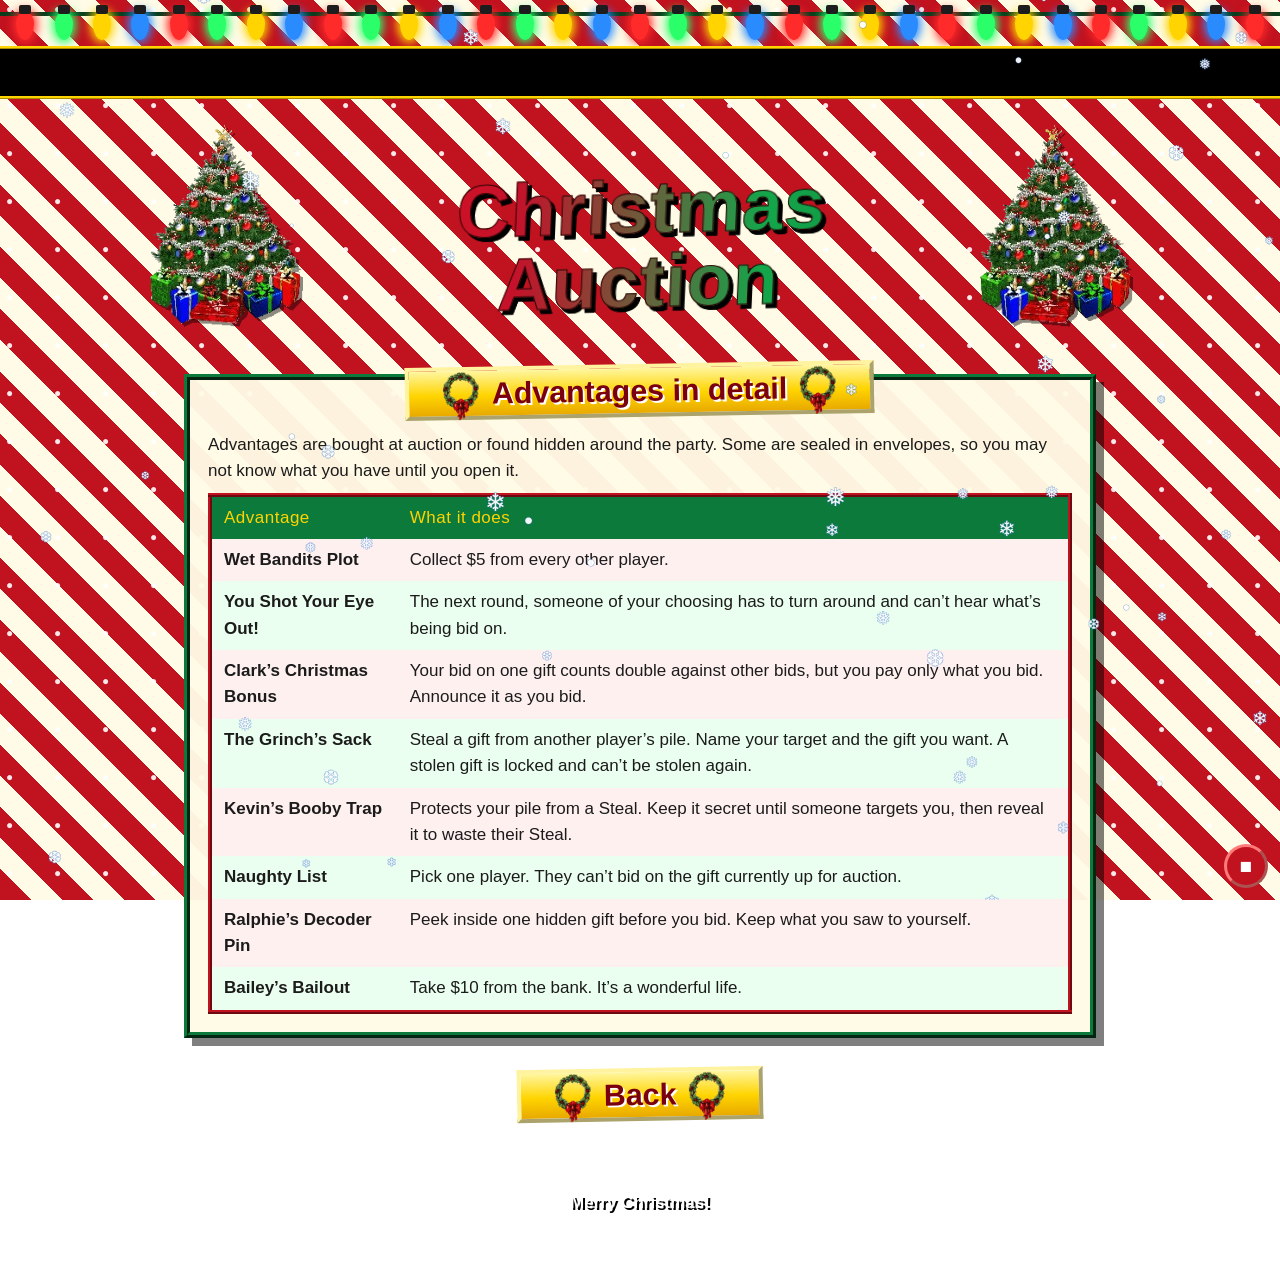
==== advantages.html @ 8d3cceaf "Init Christmas Auction" ====
<!DOCTYPE html>
<html lang="en">
<head>
<meta charset="utf-8">
<meta name="viewport" content="width=device-width, initial-scale=1">
<title>Advantages: Christmas Auction</title>
<meta name="description" content="Advantages for our Christmas Auction.">
<link rel="stylesheet" href="style.css?v=5">
</head>
<body>
<canvas id="snow" aria-hidden="true"></canvas>
<div class="lights" id="lights" aria-hidden="true"></div>
<div class="marquee"><span id="marqueeText">&#9733; WELCOME TO THE CHRISTMAS AUCTION &#9733;</span></div>

<header>
  <div class="hero">
    <img src="media/images/tree_art.png" alt="Decorated Christmas tree with presents">
    <div class="mid">
      <h1 class="wordart">Christmas Auction</h1>
    </div>
    <img src="media/images/tree_art.png" alt="Decorated Christmas tree with presents">
  </div>
</header>

<main>
  <section id="advantages">
    <h2>Advantages in detail</h2>
    <p>Advantages are bought at auction or found hidden around the party. Some are sealed in envelopes, so you may not know what you have until you open it.</p>
    <table>
      <thead><tr><th>Advantage</th><th>What it does</th></tr></thead>
      <tbody>
        <tr><td><strong>Wet Bandits Plot</strong></td><td>Collect $5 from every other player.</td></tr>
        <tr><td><strong>You Shot Your Eye Out!</strong></td><td>The next round, someone of your choosing has to turn around and can&rsquo;t hear what&rsquo;s being bid on.</td></tr>
        <tr><td><strong>Clark&rsquo;s Christmas Bonus</strong></td><td>Your bid on one gift counts double against other bids, but you pay only what you bid. Announce it as you bid.</td></tr>
        <tr><td><strong>The Grinch&rsquo;s Sack</strong></td><td>Steal a gift from another player&rsquo;s pile. Name your target and the gift you want. A stolen gift is locked and can&rsquo;t be stolen again.</td></tr>
        <tr><td><strong>Kevin&rsquo;s Booby Trap</strong></td><td>Protects your pile from a Steal. Keep it secret until someone targets you, then reveal it to waste their Steal.</td></tr>
        <tr><td><strong>Naughty List</strong></td><td>Pick one player. They can&rsquo;t bid on the gift currently up for auction.</td></tr>
        <tr><td><strong>Ralphie&rsquo;s Decoder Pin</strong></td><td>Peek inside one hidden gift before you bid. Keep what you saw to yourself.</td></tr>
        <tr><td><strong>Bailey&rsquo;s Bailout</strong></td><td>Take $10 from the bank. It&rsquo;s a wonderful life.</td></tr>
      </tbody>
    </table>
  </section>
  <section class="backbar">
    <h2><a href="rules.html">Back</a></h2>
  </section>
</main>

<footer>
  <p>Merry Christmas!</p>
</footer>

<script src="firebase-config.js"></script>
<script src="app.js"></script>
<script src="decor.js?v=9"></script>
</body>
</html>
---- style.css ----
:root{--red:#c1121f;--green:#0b7a3b;--gold:#ffd400;--cream:#fffbe6;--ink:#1b1b1b}
*{box-sizing:border-box}
html{scroll-behavior:smooth}
body{
  margin:0;color:var(--ink);
  font:17px/1.55 "Comic Sans MS","Comic Sans","Chalkboard SE","Comic Neue",cursive,sans-serif;
  background:
    radial-gradient(circle at 20% 20%,rgba(255,255,255,.9) 0 2px,transparent 3px) 0 0/48px 48px,
    repeating-linear-gradient(45deg,#c1121f 0 22px,#fffbe6 22px 44px);
  background-attachment:fixed;
}
a{color:#00e;font-weight:bold}
a:visited{color:#551a8b}
#snow{position:fixed;inset:0;pointer-events:none;z-index:3}
.lights,header,nav,main,footer{position:relative;z-index:1}

/* string of lights */
.lights{display:flex;justify-content:space-around;height:46px;background:
  linear-gradient(#0a3d1c,#0a3d1c) 0 12px/100% 4px no-repeat;border-bottom:0;padding:0 6px;overflow:hidden}
.bulb{width:18px;height:28px;margin-top:12px;border-radius:50% 50% 50% 50%/40% 40% 60% 60%;
  background:var(--c);box-shadow:0 0 10px 3px var(--c);position:relative;flex:none}
.bulb::before{content:"";position:absolute;left:3px;top:-7px;width:12px;height:9px;background:#1d1d1d;border-radius:2px}
.bulb:nth-child(4n+1){--c:#ff2a2a}.bulb:nth-child(4n+2){--c:#2aff6a}
.bulb:nth-child(4n+3){--c:#ffd400}.bulb:nth-child(4n+4){--c:#2a8bff}
@media (prefers-reduced-motion:no-preference){
  .bulb{animation:twinkle 1.2s infinite alternate}
  .bulb:nth-child(2n){animation-delay:.6s}
  .bulb:nth-child(3n){animation-duration:.9s}
  @keyframes twinkle{from{opacity:1}to{opacity:.35;box-shadow:0 0 3px 1px var(--c)}}
}

/* marquee */
.marquee{background:#000;color:#39ff14;font:bold 24px "Courier New",monospace;border-top:3px ridge #ffd400;
  border-bottom:3px ridge #ffd400;overflow:hidden;white-space:nowrap;padding:9px 0}
.marquee>span{display:inline-block;padding-left:100%;min-height:1.2em}
.marquee .c0{color:#ff3b3b}.marquee .c1{color:#2bd965}.marquee .c2{color:#fff}
@media (prefers-reduced-motion:no-preference){.marquee>span{animation:scroll 26s linear infinite}
  @keyframes scroll{to{transform:translateX(-100%)}}}
@media (prefers-reduced-motion:reduce){.marquee{white-space:normal}.marquee>span{padding-left:10px}}

header{text-align:center;padding:26px 12px 8px}
.hero{display:flex;align-items:flex-end;justify-content:center;gap:clamp(4px,3vw,30px)}
.hero svg,.hero img{width:clamp(70px,18vw,150px);height:auto;flex:none;filter:drop-shadow(3px 3px 0 rgba(0,0,0,.45))}
.hero .mid{max-width:620px}
h1.wordart{
  font:900 clamp(2.1rem,8vw,4.6rem)/1 Impact,"Arial Black",sans-serif;letter-spacing:1px;margin:0;
  background:linear-gradient(90deg,#e0101f 0%,#c4122a 30%,#14a64b 70%,#0b8a3c 100%);
  -webkit-background-clip:text;background-clip:text;color:transparent;-webkit-text-stroke:1px #2b0505;paint-order:stroke fill;
  filter:drop-shadow(4px 4px 0 #000);transform:skew(-4deg) rotate(-1.5deg);padding:6px 4px}
.tagline{display:inline-block;margin-top:14px;background:var(--gold);border:4px outset #fff3a0;
  padding:6px 16px;font-weight:bold;color:#7a0010;transform:rotate(1deg)}

nav{position:sticky;top:0;z-index:6;background:#0b7a3b;border-top:4px ridge #ffd400;border-bottom:4px ridge #ffd400;padding:6px}
nav ul{list-style:none;margin:0;padding:0;display:flex;gap:6px;flex-wrap:wrap;justify-content:center}
nav a{display:block;padding:5px 12px;text-decoration:none;color:#fff;background:var(--red);
  border:3px outset #ff6b6b;font-weight:bold;font-size:.9rem}
nav a:hover,nav a:focus-visible{background:#ffd400;color:#7a0010;outline:2px dashed #000}
nav a:active{border-style:inset}

main{max-width:940px;margin:0 auto;padding:12px 14px 40px}
section{margin:30px 0;scroll-margin-top:90px;background:rgba(255,251,230,.96);border:6px ridge #0b7a3b;
  padding:6px 18px 18px;box-shadow:8px 8px 0 rgba(0,0,0,.5)}
section>h2{
  font:900 1.9rem/1.1 Impact,"Arial Black",sans-serif;text-align:center;color:#7a0010;margin:-22px auto 14px;
  width:fit-content;max-width:100%;padding:6px 22px;background:linear-gradient(#fff6a0,#ffd400 55%,#e8a900);
  border:4px outset #fff3a0;text-shadow:2px 2px 0 #fff;transform:rotate(-1deg)}
section>h2::before,section>h2::after{content:"";display:inline-block;width:1.2em;height:1.6em;vertical-align:middle;margin:-.5em .4em;background:url("media/images/wreath.png") center/contain no-repeat}
.backbar{background:none;border:0;box-shadow:none;padding:0;margin:30px 0 10px}
.backbar>h2{margin:0 auto}
.backbar>h2 a{color:inherit;text-decoration:none}
.backbar>h2 a:hover{text-decoration:underline}
h3{font-family:Impact,"Arial Black",sans-serif;color:var(--red);letter-spacing:.5px;margin:.2em 0 .4em}
p{margin:.5em 0}
.tinsel{height:12px;margin:10px 0;background:repeating-linear-gradient(90deg,#ffd400 0 8px,#c0c0c0 8px 12px,#ff2a2a 12px 20px,#c0c0c0 20px 24px);border-radius:6px}

.grid{display:grid;gap:14px;grid-template-columns:repeat(auto-fit,minmax(240px,1fr))}
.card{background:#fff;border:4px double #c1121f;padding:12px 16px;margin:12px 0;
  box-shadow:5px 5px 0 #0b7a3b;position:relative}
.grid .card{margin:0}
.card:nth-child(even){border-color:#0b7a3b;box-shadow:5px 5px 0 #c1121f}
.tag{display:inline-block;background:#000;color:#39ff14;font:bold .8rem "Courier New",monospace;padding:2px 9px;letter-spacing:.06em;text-transform:uppercase}
.big{font:900 2.2rem Impact,"Arial Black",sans-serif;color:#c1121f;text-shadow:2px 2px 0 #ffd400}
ol,ul{padding-left:1.3em}li{margin:.35em 0}
li::marker{color:#c1121f}
.note{border:3px dashed #0b7a3b;background:#e7ffe9;padding:10px 14px;font-weight:bold}
.new{display:inline-block;background:#ff2a2a;color:#fff;font:bold .75rem Arial,sans-serif;padding:1px 6px;border:2px solid #fff;transform:rotate(-6deg);vertical-align:middle;margin-left:6px}
section>h2{position:relative}
section>h2>.new{position:absolute;top:-14px;left:-14px;margin:0;font-size:.9rem;text-shadow:none;z-index:1}
@media (prefers-reduced-motion:no-preference){.new{animation:blink 1s steps(2,jump-none) infinite}@keyframes blink{50%{opacity:.2}}}

table{width:100%;border-collapse:collapse;background:#fff;border:4px ridge #c1121f}
th,td{text-align:left;padding:8px 12px;vertical-align:top}
th{background:#0b7a3b;color:#ffd400;font-family:Impact,"Arial Black",sans-serif;letter-spacing:.5px;font-weight:400}
tbody tr:nth-child(odd){background:#fff0f0}tbody tr:nth-child(even){background:#eaffef}

button{font:bold 1rem "Comic Sans MS","Chalkboard SE",cursive;cursor:pointer;padding:8px 18px;color:#fff;background:var(--red);
  border:4px outset #ff7b7b}
button:active{border-style:inset}
button.alt{background:var(--green);border-color:#5fe08f;color:#fff}
button.ghost{background:#ddd;color:#333;border-color:#fff}
button:focus-visible,input:focus-visible{outline:3px dashed #000;outline-offset:2px}
input{font:inherit;padding:8px 10px;border:3px inset #aaa;background:#fff;color:#000}
.dice{display:flex;gap:14px;justify-content:center;font-size:5rem;line-height:1;margin:6px 0;color:#c1121f;text-shadow:3px 3px 0 #ffd400}
.center{text-align:center}
#diceMsg{min-height:3.4em;font-weight:bold;color:#0b5a2b}
.wallet-row{display:flex;flex-wrap:wrap;gap:8px;align-items:center;margin:10px 0}
.wallet-row input[type=number]{width:6.5em}
.wallet-row input[type=text]{flex:1;min-width:8em}
.lcd{display:inline-block;background:#031a07;color:#39ff14;font:bold 2rem "Courier New",monospace;padding:4px 14px;
  border:4px inset #777;text-shadow:0 0 8px #39ff14}
#log{list-style:none;padding:0;margin:8px 0 0;font-size:.95rem}
#log li{display:flex;justify-content:space-between;gap:8px;padding:4px 0;border-top:2px dotted #c1121f}
.minus{color:#c1121f}.plus{color:#0b7a3b}
#walletMsg{min-height:1.4em;color:#c1121f;font-weight:bold}

footer{text-align:center;padding:10px 14px 50px;color:#fff;text-shadow:2px 2px 0 #000;font-weight:bold}
.counter{display:inline-block;margin:6px 0;font:bold 1rem "Courier New",monospace;background:#000;color:#39ff14;padding:4px 10px;border:3px ridge #ffd400;letter-spacing:.15em}
.badge{display:inline-block;margin:6px;padding:4px 10px;background:#ffd400;color:#7a0010;border:3px outset #fff3a0;font-size:.85rem}
.spark{position:fixed;pointer-events:none;z-index:9;font-size:16px;transition:transform .8s ease-out,opacity .8s ease-out}
@media print{#snow,nav,.lights,.marquee,.tools,.spark{display:none}body{background:#fff}section{box-shadow:none}}

/* ---------- app pages (host / player) ---------- */
[hidden]{display:none !important}
a.btn{display:inline-block;padding:10px 20px;background:#c1121f;color:#fff;border:4px outset #ff7b7b;text-decoration:none;font-weight:bold;margin:6px}
a.btn.alt{background:#0b7a3b;border-color:#5fe08f}
a.btn.bigbtn{font-size:1.6rem;padding:16px 36px}
a.btn:active{border-style:inset}
.demobar{position:relative;z-index:8;background:#000;color:#ffd400;text-align:center;font:bold 14px "Courier New",monospace;padding:6px 8px;border-bottom:3px dashed #ff2a2a}
.toasts{position:fixed;top:8px;left:8px;right:8px;z-index:20;display:flex;flex-direction:column;gap:8px;pointer-events:none}
.toast{pointer-events:auto;max-width:560px;margin:0 auto;width:100%;background:#fffbe6;border:5px ridge #c1121f;padding:10px 14px;box-shadow:6px 6px 0 rgba(0,0,0,.5);font-weight:bold;display:flex;gap:10px;align-items:flex-start}
.toast.hint{border-color:#0b7a3b}.toast.direct{border-color:#6a1b9a}
.toast .x{margin-left:auto;padding:2px 8px;background:#ddd;color:#333;border-color:#fff}
.kind{display:inline-block;font:bold .7rem Arial,sans-serif;padding:1px 6px;margin-right:6px;color:#fff;background:#0b7a3b;vertical-align:middle;text-transform:uppercase}
.kind.alert{background:#c1121f}.kind.direct{background:#6a1b9a}.kind.info{background:#555}
.roomcode{display:inline-block;font:900 3rem Impact,"Arial Black",sans-serif;letter-spacing:.2em;background:#000;color:#39ff14;padding:2px 18px;border:4px ridge #ffd400;text-shadow:0 0 8px #39ff14}
.feed{list-style:none;padding:0;margin:8px 0 0}
.feed li{border-top:2px dotted #c1121f;padding:6px 0}
.feed time{color:#666;font-size:.8rem;margin-right:6px}
.formrow{display:flex;flex-wrap:wrap;gap:8px;align-items:center;margin:8px 0}
.formrow label{font-weight:bold}
select,textarea{font:inherit;padding:7px;border:3px inset #aaa;background:#fff;color:#000;max-width:100%}
textarea{width:100%;min-height:5.5em}
.small{font-size:.85rem;color:#555}
.err{color:#c1121f;font-weight:bold;min-height:1.4em}
.ok{color:#0b7a3b;font-weight:bold}
.bidrow{display:flex;flex-wrap:wrap;gap:8px;align-items:center;justify-content:space-between;border-top:2px dotted #c1121f;padding:6px 0}
.bidrow.top{background:#fff6a0}
.pill{display:inline-block;padding:0 8px;border:2px solid #0b7a3b;color:#0b7a3b;font-weight:bold;font-size:.8rem;margin-left:4px}
.pill.warn{border-color:#c1121f;color:#c1121f}
.cardchip{display:flex;justify-content:space-between;align-items:center;gap:10px;border:3px double #0b7a3b;padding:8px 12px;margin:8px 0;background:#f2fff4}
.cardchip.used{opacity:.5;text-decoration:line-through}
.cardchip.sold{border-color:#c1121f;background:#ffe3e3;color:#7a0010}
.bigline{font:900 1.6rem Impact,"Arial Black",sans-serif;color:#c1121f}


/* music mute button */
.musicbtn{position:fixed;right:12px;bottom:12px;z-index:50;width:44px;height:44px;border-radius:50%;
  font-size:1.3rem;line-height:1;padding:0;background:#c1121f;color:#fff;border:3px outset #ff7b7b;cursor:pointer}
@media print{.musicbtn{display:none}}

/* Features under development stay hidden until IN_DEVELOPMENT is false in decor.js */
[data-dev-only]{display:none}
html.dev-off [data-dev-only]{display:revert}
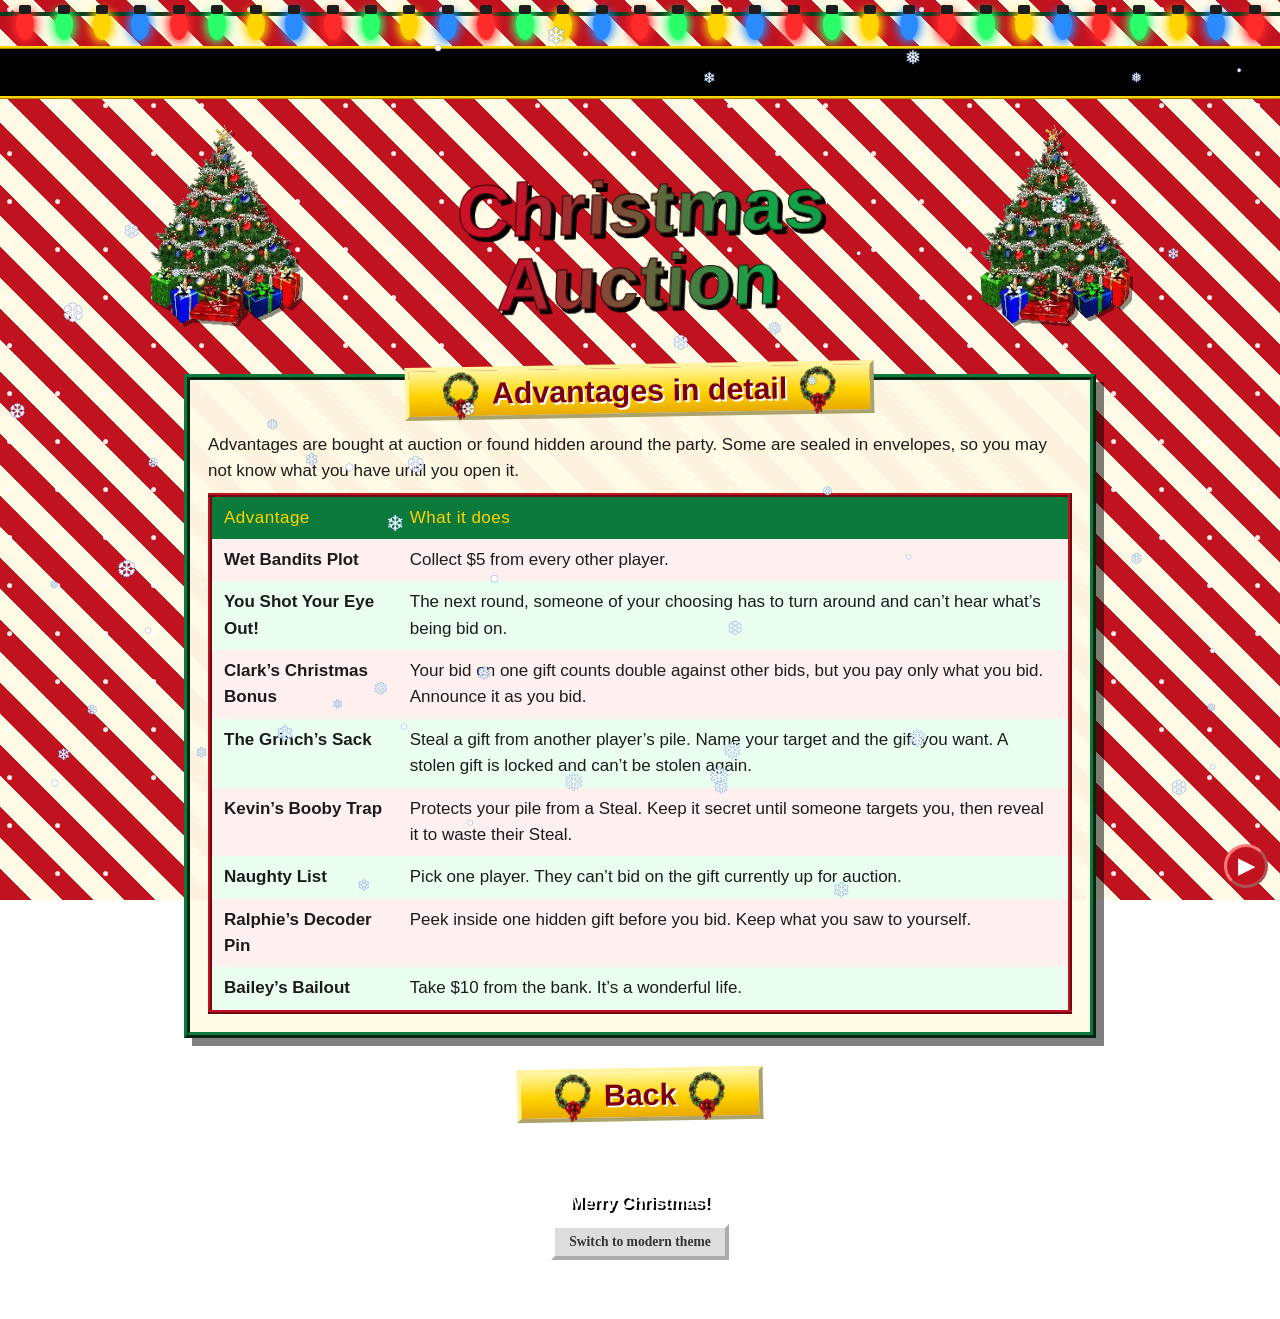
==== commit 0212981f: "Implement modern look" ====
--- a/advantages.html
+++ b/advantages.html
@@ -5,7 +5,8 @@
 <meta name="viewport" content="width=device-width, initial-scale=1">
 <title>Advantages: Christmas Auction</title>
 <meta name="description" content="Advantages for our Christmas Auction.">
-<link rel="stylesheet" href="style.css?v=5">
+<script src="theme.js?v=5"></script>
+<link rel="stylesheet" href="style.css?v=10">
 </head>
 <body>
 <canvas id="snow" aria-hidden="true"></canvas>
@@ -51,6 +52,6 @@
 
 <script src="firebase-config.js"></script>
 <script src="app.js"></script>
-<script src="decor.js?v=9"></script>
+<script src="decor.js?v=11"></script>
 </body>
 </html>
--- a/style.css
+++ b/style.css
@@ -161,3 +161,93 @@
 /* Features under development stay hidden until IN_DEVELOPMENT is false in decor.js */
 [data-dev-only]{display:none}
 html.dev-off [data-dev-only]{display:revert}
+
+/* ---------- theme switch button ---------- */
+.themebtn{font-size:.85rem;padding:6px 14px}
+
+
+/* ---------- modern theme (html.minimal): deep green, gold and cream ---------- */
+html.minimal{--mgreen:#0f3d2e;--mgreen2:#165240;--mred:#b3262e;--mgold:#e8b84a;--mcream:#fbf6ea;--mink:#1d2a24;--mmuted:#55645c;--mline:#e4dcc6;
+  --mserif:Georgia,"Times New Roman",serif;--msans:system-ui,-apple-system,"Segoe UI",Roboto,sans-serif}
+.minimal body{color:var(--mcream);font:17px/1.6 var(--msans);min-height:100vh;
+  background:linear-gradient(180deg,var(--mgreen) 0%,#0a2a1f 100%) fixed}
+.minimal a,.minimal a:visited{color:var(--mgold);font-weight:600}
+.minimal .card a,.minimal .card a:visited,.minimal table a,.minimal table a:visited{color:var(--mgreen)}
+.minimal .lights,.minimal .tinsel,.minimal .spark,.minimal .hero img:last-child{display:none}
+
+/* slim ticker */
+.minimal .marquee{background:rgba(10,42,31,.9);color:var(--mgold);font:600 12px var(--msans);letter-spacing:.16em;border:0;
+  border-bottom:1px solid rgba(232,184,74,.35);padding:8px 0}
+.minimal .marquee .c0,.minimal .marquee .c1,.minimal .marquee .c2{color:inherit}
+
+.minimal header{padding:40px 20px 16px}
+.minimal .hero img{width:clamp(80px,16vw,120px);filter:none}
+.minimal h1.wordart{font:700 clamp(2rem,6vw,3.4rem)/1.2 var(--mserif);letter-spacing:0;background:none;
+  -webkit-background-clip:border-box;background-clip:border-box;color:var(--mgold);-webkit-text-stroke:0;filter:none;transform:none;padding:0}
+.minimal .tagline{background:none;border:0;transform:none;padding:0;color:#e9e2cf;font-weight:400}
+
+.minimal nav{background:rgba(10,42,31,.94);backdrop-filter:blur(6px);border:0;border-bottom:1px solid rgba(232,184,74,.35);padding:0}
+.minimal nav ul{padding:8px 12px}
+.minimal nav a{background:none;border:0;border-radius:999px;color:var(--mcream);font:500 .95rem var(--msans);text-decoration:none;padding:8px 14px}
+.minimal nav a:hover,.minimal nav a:focus-visible{background:var(--mred);color:var(--mcream);outline:none}
+
+.minimal main{max-width:900px;padding:12px 20px 60px}
+.minimal section{background:none;border:0;box-shadow:none;padding:0;margin:36px 0}
+.minimal section>h2{font:700 1.9rem/1.2 var(--mserif);text-align:left;color:var(--mgold);margin:0 0 .5em;width:auto;max-width:none;
+  padding:0 0 .25em;background:none;border:0;border-bottom:2px solid rgba(232,184,74,.35);text-shadow:none;transform:none;letter-spacing:0}
+.minimal section>h2::before,.minimal section>h2::after{display:none}
+.minimal section>h2{display:flex;align-items:center;flex-wrap:wrap}
+.minimal section>h2>.new{position:static;order:1;margin:0 0 0 14px}
+.minimal .backbar{margin:30px 0 10px}
+.minimal .backbar>h2{border:0;padding:0}
+.minimal .backbar>h2 a{color:var(--mgold)}
+.minimal h3{font:700 1.17rem/1.2 var(--mserif);color:var(--mred);letter-spacing:0}
+
+.minimal .card{background:var(--mcream);color:var(--mink);border:0;border-radius:16px;padding:20px 22px;margin:14px 0;box-shadow:0 6px 18px rgba(0,0,0,.25)}
+.minimal .card:nth-child(even){border:0;box-shadow:0 6px 18px rgba(0,0,0,.25)}
+.minimal .grid .card{margin:0}
+.minimal li::marker{color:inherit}
+.minimal .note{border:0;border-left:5px solid var(--mgold);background:rgba(255,255,255,.07);color:inherit;padding:12px 16px;border-radius:0 12px 12px 0;font-weight:400}
+.minimal .card .note{background:#f3ead2}
+.minimal .tag{background:var(--mgreen);color:var(--mgold);font:600 .8rem var(--msans);border-radius:999px;padding:2px 10px;letter-spacing:.03em}
+.minimal .big{font:700 2rem var(--mserif);color:var(--mgreen);text-shadow:none}
+.minimal .bigline{font:700 1.6rem var(--mserif);color:var(--mgreen)}
+.minimal .new{background:var(--mred);color:#fff;border:0;border-radius:999px;transform:none;animation:none}
+.minimal .badge{background:var(--mgreen);color:var(--mgold);border:0;border-radius:999px}
+
+.minimal table{border:0;border-radius:12px;overflow:hidden;background:var(--mcream);color:var(--mink)}
+.minimal th{background:var(--mgreen2);color:var(--mgold);font:700 1rem var(--mserif);letter-spacing:0}
+.minimal td{border-top:1px solid var(--mline)}
+.minimal tbody tr:first-child td{border-top:0}
+.minimal tbody tr:nth-child(odd),.minimal tbody tr:nth-child(even){background:none}
+
+.minimal button,.minimal a.btn{font:700 1rem var(--msans);background:var(--mred);color:#fff;border:0;border-radius:999px;padding:10px 22px;text-decoration:none}
+.minimal button:hover,.minimal a.btn:hover{filter:brightness(1.1)}
+.minimal button:active,.minimal a.btn:active{border-style:none}
+.minimal button.alt,.minimal a.btn.alt{background:var(--mgreen);color:var(--mgold)}
+.minimal button.ghost{background:transparent;color:var(--mmuted);text-decoration:underline;padding:6px 10px}
+.minimal button:focus-visible,.minimal input:focus-visible,.minimal select:focus-visible,.minimal textarea:focus-visible{outline:3px solid var(--mgold);outline-offset:2px}
+.minimal input,.minimal select,.minimal textarea{border:2px solid #cfc6ad;border-radius:10px;background:#fff;color:var(--mink);padding:10px 12px}
+.minimal .musicbtn{background:var(--mred);color:#fff;border:0;box-shadow:0 3px 10px rgba(0,0,0,.35)}
+
+.minimal .dice{color:var(--mgreen);text-shadow:none}
+.minimal #diceMsg{color:inherit;font-weight:600}
+.minimal .lcd,.minimal .counter,.minimal .roomcode{background:var(--mgreen);color:var(--mgold);border:0;border-radius:10px;text-shadow:none;font-family:ui-monospace,Consolas,monospace}
+.minimal .roomcode{font-weight:700}
+.minimal #log li,.minimal .feed li,.minimal .bidrow{border-top:1px solid var(--mline)}
+.minimal .minus,.minimal #walletMsg,.minimal .err{color:var(--mred)}
+.minimal .plus,.minimal .ok{color:var(--mgreen2)}
+.minimal .small{color:#cfc8b3}.minimal .card .small{color:var(--mmuted)}
+.minimal .feed time{color:var(--mmuted)}
+.minimal .bidrow.top{background:#f3ead2}
+.minimal .pill,.minimal .pill.warn{border:1px solid currentColor;border-radius:999px}
+.minimal .cardchip{border:1px solid var(--mline);border-radius:10px;background:#fff}
+.minimal .cardchip.sold{border-color:#e4bcbc;background:#fbefef;color:var(--mred)}
+.minimal .demobar{background:rgba(10,42,31,.9);color:var(--mgold);border:0;border-bottom:1px solid rgba(232,184,74,.35);font:500 13px var(--msans)}
+.minimal .toast{background:var(--mcream);color:var(--mink);border:0;border-left:5px solid var(--mgold);border-radius:12px;box-shadow:0 8px 24px rgba(0,0,0,.35)}
+.minimal .toast.hint{border-left-color:var(--mgreen2)}.minimal .toast.direct{border-left-color:var(--mred)}
+.minimal .toast .x{background:transparent;color:var(--mmuted)}
+.minimal .kind{border-radius:999px}
+
+.minimal footer{color:#cfc8b3;text-shadow:none;font-weight:400;font-size:.9rem;padding:30px 20px 50px}
+.minimal .themebtn{color:#cfc8b3}
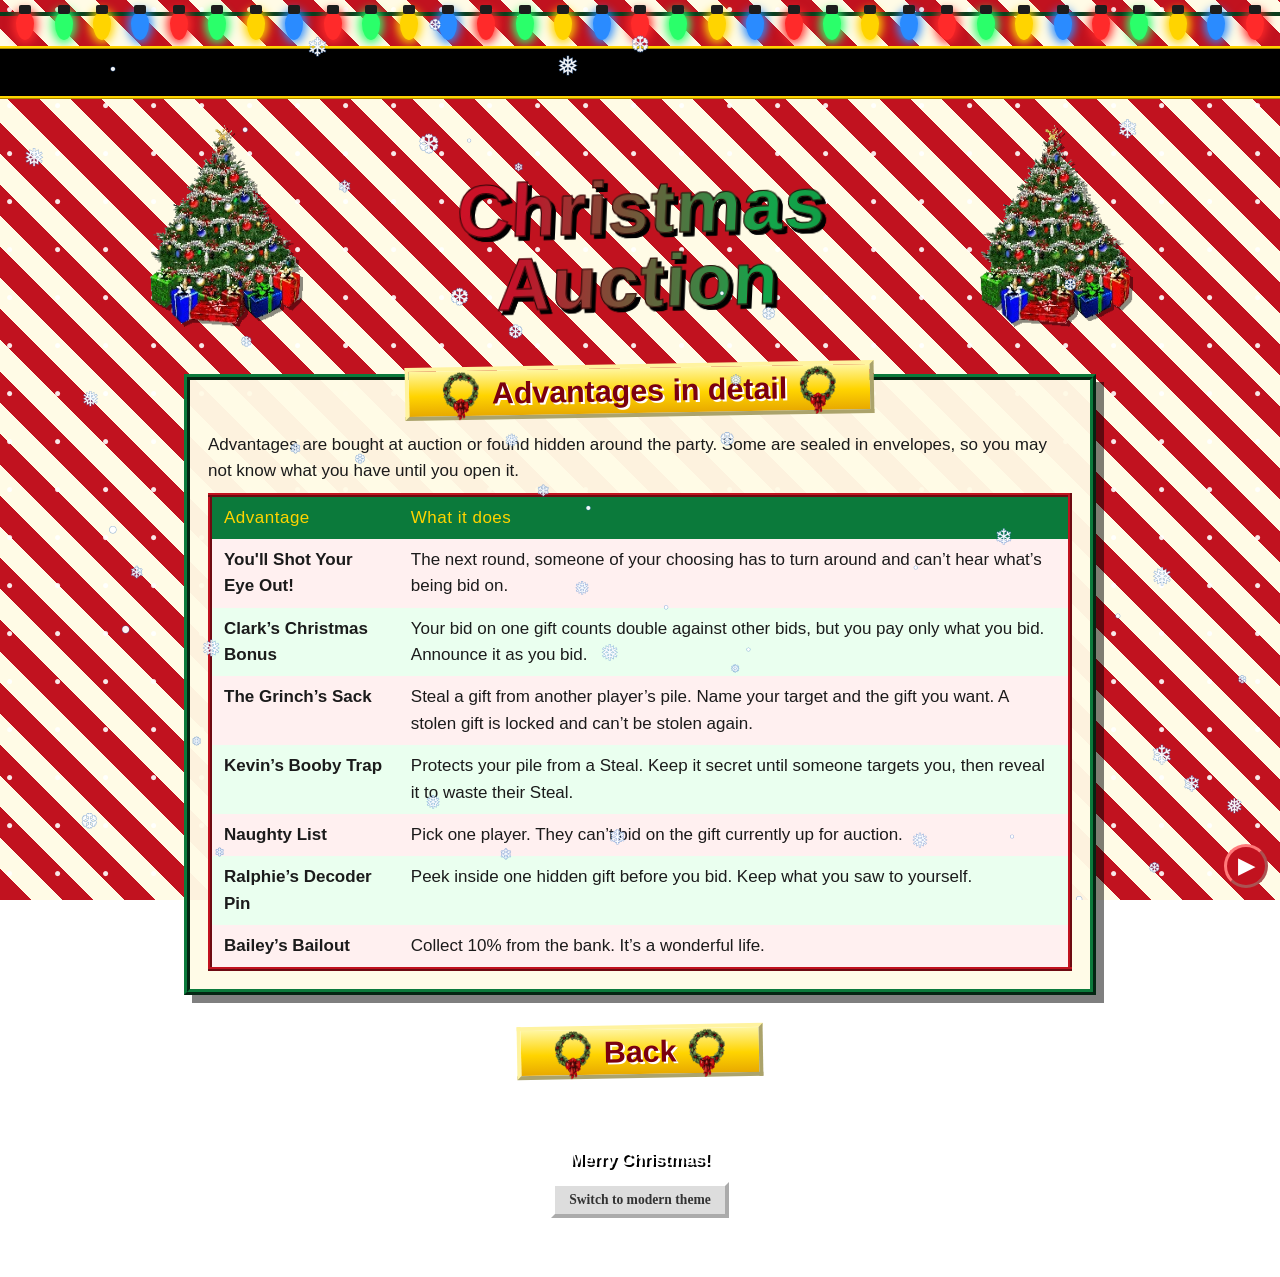
==== commit 65ec1641: "Add Christimas Trivia page" ====
--- a/advantages.html
+++ b/advantages.html
@@ -6,7 +6,7 @@
 <title>Advantages: Christmas Auction</title>
 <meta name="description" content="Advantages for our Christmas Auction.">
 <script src="theme.js?v=5"></script>
-<link rel="stylesheet" href="style.css?v=10">
+<link rel="stylesheet" href="style.css?v=11">
 </head>
 <body>
 <canvas id="snow" aria-hidden="true"></canvas>
@@ -30,14 +30,13 @@
     <table>
       <thead><tr><th>Advantage</th><th>What it does</th></tr></thead>
       <tbody>
-        <tr><td><strong>Wet Bandits Plot</strong></td><td>Collect $5 from every other player.</td></tr>
-        <tr><td><strong>You Shot Your Eye Out!</strong></td><td>The next round, someone of your choosing has to turn around and can&rsquo;t hear what&rsquo;s being bid on.</td></tr>
+        <tr><td><strong>You'll Shot Your Eye Out!</strong></td><td>The next round, someone of your choosing has to turn around and can&rsquo;t hear what&rsquo;s being bid on.</td></tr>
         <tr><td><strong>Clark&rsquo;s Christmas Bonus</strong></td><td>Your bid on one gift counts double against other bids, but you pay only what you bid. Announce it as you bid.</td></tr>
         <tr><td><strong>The Grinch&rsquo;s Sack</strong></td><td>Steal a gift from another player&rsquo;s pile. Name your target and the gift you want. A stolen gift is locked and can&rsquo;t be stolen again.</td></tr>
         <tr><td><strong>Kevin&rsquo;s Booby Trap</strong></td><td>Protects your pile from a Steal. Keep it secret until someone targets you, then reveal it to waste their Steal.</td></tr>
         <tr><td><strong>Naughty List</strong></td><td>Pick one player. They can&rsquo;t bid on the gift currently up for auction.</td></tr>
         <tr><td><strong>Ralphie&rsquo;s Decoder Pin</strong></td><td>Peek inside one hidden gift before you bid. Keep what you saw to yourself.</td></tr>
-        <tr><td><strong>Bailey&rsquo;s Bailout</strong></td><td>Take $10 from the bank. It&rsquo;s a wonderful life.</td></tr>
+        <tr><td><strong>Bailey&rsquo;s Bailout</strong></td><td>Collect 10% from the bank. It&rsquo;s a wonderful life.</td></tr>
       </tbody>
     </table>
   </section>
--- a/style.css
+++ b/style.css
@@ -251,3 +251,9 @@
 
 .minimal footer{color:#cfc8b3;text-shadow:none;font-weight:400;font-size:.9rem;padding:30px 20px 50px}
 .minimal .themebtn{color:#cfc8b3}
+
+/* ---------- trivia page ---------- */
+.trivia-q{font-size:1.4rem;font-weight:bold;min-height:3.2em;margin:.6em 0}
+.trivia-a{font-size:1.25rem;font-weight:bold;color:#0b5a2b;margin:.4em 0 1em}
+.minimal .trivia-q{font-family:var(--mserif)}
+.minimal .trivia-a{color:var(--mgreen)}
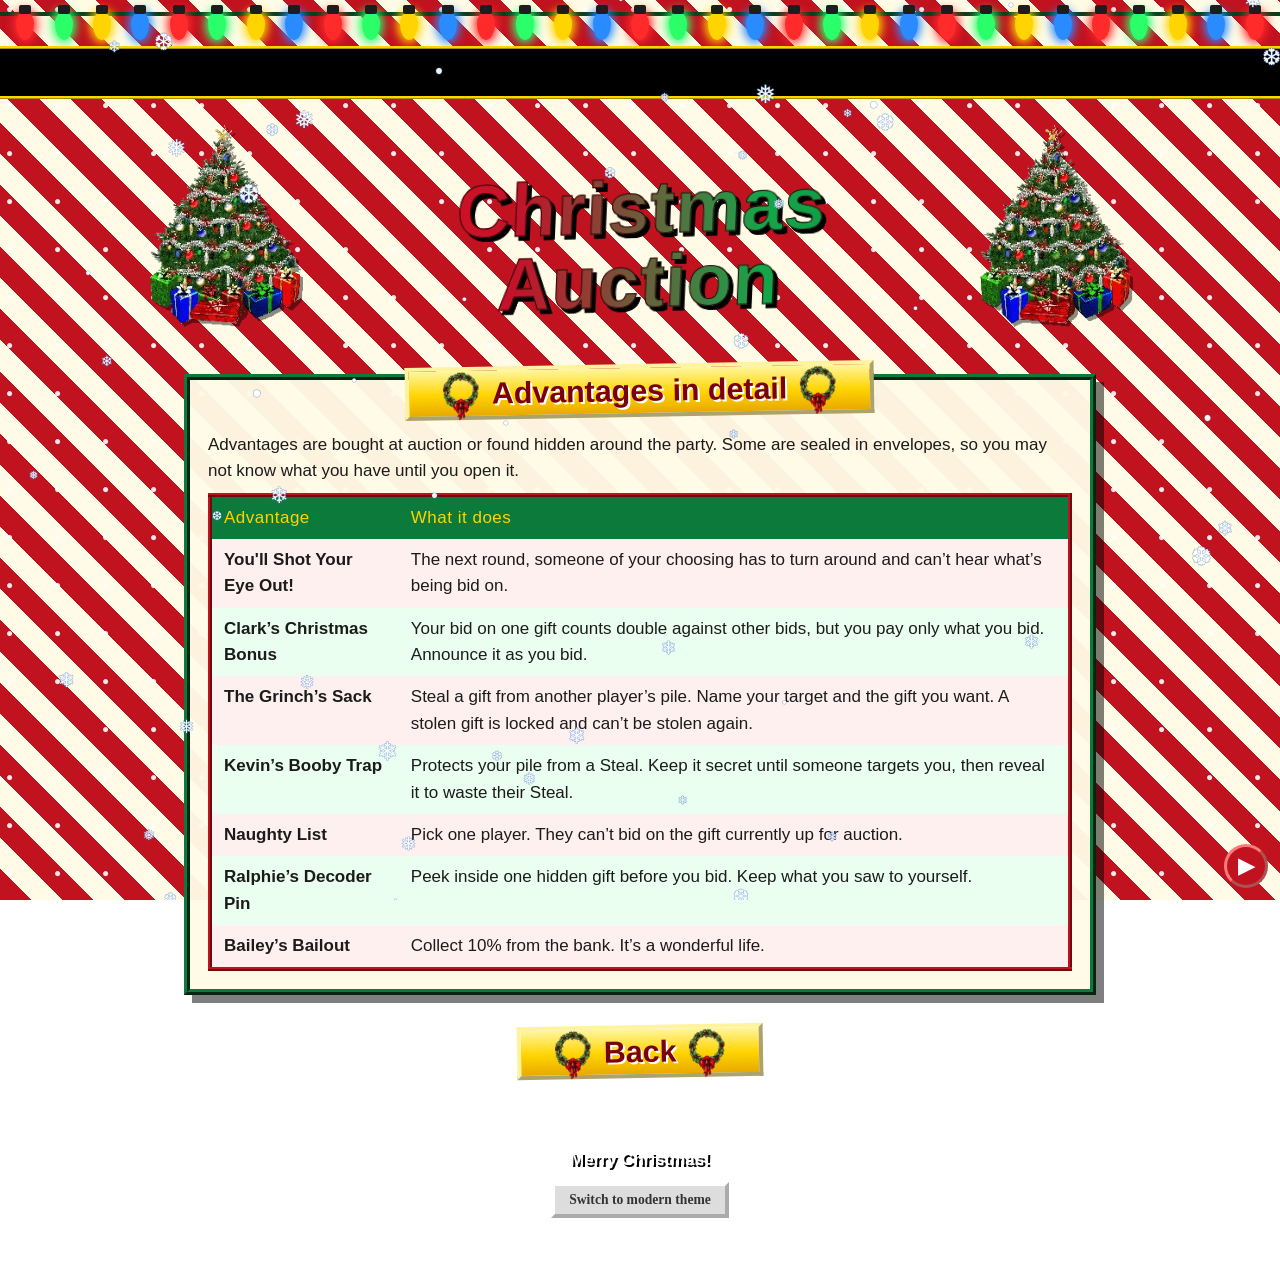
==== commit d56890fe: "Add database support" ====
--- a/advantages.html
+++ b/advantages.html
@@ -6,7 +6,7 @@
 <title>Advantages: Christmas Auction</title>
 <meta name="description" content="Advantages for our Christmas Auction.">
 <script src="theme.js?v=5"></script>
-<link rel="stylesheet" href="style.css?v=11">
+<link rel="stylesheet" href="style.css?v=13">
 </head>
 <body>
 <canvas id="snow" aria-hidden="true"></canvas>
@@ -49,8 +49,8 @@
   <p>Merry Christmas!</p>
 </footer>
 
-<script src="firebase-config.js"></script>
-<script src="app.js"></script>
-<script src="decor.js?v=11"></script>
+<script src="firebase-config.js?v=2"></script>
+<script src="app.js?v=3"></script>
+<script src="decor.js?v=13"></script>
 </body>
 </html>
--- a/style.css
+++ b/style.css
@@ -33,7 +33,7 @@
 .marquee{background:#000;color:#39ff14;font:bold 24px "Courier New",monospace;border-top:3px ridge #ffd400;
   border-bottom:3px ridge #ffd400;overflow:hidden;white-space:nowrap;padding:9px 0}
 .marquee>span{display:inline-block;padding-left:100%;min-height:1.2em}
-.marquee .c0{color:#ff3b3b}.marquee .c1{color:#2bd965}.marquee .c2{color:#fff}
+.marquee .c0,.tricolor .c0{color:#ff3b3b}.marquee .c1,.tricolor .c1{color:#2bd965}.marquee .c2,.tricolor .c2{color:#fff}
 @media (prefers-reduced-motion:no-preference){.marquee>span{animation:scroll 26s linear infinite}
   @keyframes scroll{to{transform:translateX(-100%)}}}
 @media (prefers-reduced-motion:reduce){.marquee{white-space:normal}.marquee>span{padding-left:10px}}
@@ -78,7 +78,7 @@
   box-shadow:5px 5px 0 #0b7a3b;position:relative}
 .grid .card{margin:0}
 .card:nth-child(even){border-color:#0b7a3b;box-shadow:5px 5px 0 #c1121f}
-.tag{display:inline-block;background:#000;color:#39ff14;font:bold .8rem "Courier New",monospace;padding:2px 9px;letter-spacing:.06em;text-transform:uppercase}
+.tag{display:inline-block;background:#000;color:#fff;font:bold .8rem "Courier New",monospace;padding:2px 9px;letter-spacing:.06em;text-transform:uppercase}
 .big{font:900 2.2rem Impact,"Arial Black",sans-serif;color:#c1121f;text-shadow:2px 2px 0 #ffd400}
 ol,ul{padding-left:1.3em}li{margin:.35em 0}
 li::marker{color:#c1121f}
@@ -106,15 +106,15 @@
 .wallet-row{display:flex;flex-wrap:wrap;gap:8px;align-items:center;margin:10px 0}
 .wallet-row input[type=number]{width:6.5em}
 .wallet-row input[type=text]{flex:1;min-width:8em}
-.lcd{display:inline-block;background:#031a07;color:#39ff14;font:bold 2rem "Courier New",monospace;padding:4px 14px;
-  border:4px inset #777;text-shadow:0 0 8px #39ff14}
+.lcd{display:inline-block;background:#000;color:#fff;font:bold 2rem "Courier New",monospace;padding:4px 14px;
+  border:4px inset #777}
 #log{list-style:none;padding:0;margin:8px 0 0;font-size:.95rem}
 #log li{display:flex;justify-content:space-between;gap:8px;padding:4px 0;border-top:2px dotted #c1121f}
 .minus{color:#c1121f}.plus{color:#0b7a3b}
 #walletMsg{min-height:1.4em;color:#c1121f;font-weight:bold}
 
 footer{text-align:center;padding:10px 14px 50px;color:#fff;text-shadow:2px 2px 0 #000;font-weight:bold}
-.counter{display:inline-block;margin:6px 0;font:bold 1rem "Courier New",monospace;background:#000;color:#39ff14;padding:4px 10px;border:3px ridge #ffd400;letter-spacing:.15em}
+.counter{display:inline-block;margin:6px 0;font:bold 1rem "Courier New",monospace;background:#000;color:#fff;padding:4px 10px;border:3px ridge #ffd400;letter-spacing:.15em}
 .badge{display:inline-block;margin:6px;padding:4px 10px;background:#ffd400;color:#7a0010;border:3px outset #fff3a0;font-size:.85rem}
 .spark{position:fixed;pointer-events:none;z-index:9;font-size:16px;transition:transform .8s ease-out,opacity .8s ease-out}
 @media print{#snow,nav,.lights,.marquee,.tools,.spark{display:none}body{background:#fff}section{box-shadow:none}}
@@ -132,12 +132,63 @@
 .toast .x{margin-left:auto;padding:2px 8px;background:#ddd;color:#333;border-color:#fff}
 .kind{display:inline-block;font:bold .7rem Arial,sans-serif;padding:1px 6px;margin-right:6px;color:#fff;background:#0b7a3b;vertical-align:middle;text-transform:uppercase}
 .kind.alert{background:#c1121f}.kind.direct{background:#6a1b9a}.kind.info{background:#555}
-.roomcode{display:inline-block;font:900 3rem Impact,"Arial Black",sans-serif;letter-spacing:.2em;background:#000;color:#39ff14;padding:2px 18px;border:4px ridge #ffd400;text-shadow:0 0 8px #39ff14}
+.roomcode{display:inline-block;font:900 3rem Impact,"Arial Black",sans-serif;letter-spacing:.2em;background:#000;color:#fff;padding:2px 18px;border:4px ridge #ffd400}
 .feed{list-style:none;padding:0;margin:8px 0 0}
 .feed li{border-top:2px dotted #c1121f;padding:6px 0}
 .feed time{color:#666;font-size:.8rem;margin-right:6px}
 .formrow{display:flex;flex-wrap:wrap;gap:8px;align-items:center;margin:8px 0}
 .formrow label{font-weight:bold}
+/* player gifts section */
+.capnote{background:#fff7cc;border:3px dashed #c1121f;color:#7a0010;padding:8px 14px;margin:8px 0 14px}
+.giftform h3{margin-top:0}
+.add-row{display:flex;gap:8px;margin:6px 0 10px}
+.add-row input{flex:1;min-width:0}
+.add-row input:disabled{background:#eee;color:#777}
+.check{display:flex;gap:8px;align-items:center;font-weight:bold;cursor:pointer}
+.giftform .err:empty{display:none}
+.list-head{display:flex;align-items:center;gap:10px;margin-top:22px}
+.count{display:inline-block;min-width:1.8em;text-align:center;background:#0b7a3b;color:#fff;font:bold .95rem Arial,sans-serif;padding:1px 8px;border-radius:999px}
+.minimal .capnote{background:rgba(232,184,74,.12);border:1px solid rgba(232,184,74,.5);border-radius:10px;color:var(--mcream)}
+.minimal .capnote strong{color:var(--mgold)}
+.minimal .add-row input:disabled{background:#efe9da;color:var(--mmuted)}
+.minimal .list-head{color:var(--mgold)}
+.minimal .count{background:var(--mgold);color:var(--mgreen);font-family:var(--msans)}
+/* host room card: code, starting money and gift cap side by side */
+.room-stats{display:grid;grid-template-columns:repeat(3,minmax(0,1fr));gap:14px;margin:6px 0 18px}
+@media (max-width:560px){.room-stats{grid-template-columns:1fr}}
+.stat{text-align:center;display:flex;flex-direction:column}
+.stat-label{font-weight:bold;text-transform:uppercase;letter-spacing:.08em;font-size:.85rem;margin-bottom:4px}
+.stat .roomcode{display:flex;align-items:center;justify-content:center;flex:1;min-height:1.6em;font-size:2.2rem;letter-spacing:.12em;padding:4px 10px;box-sizing:border-box;width:100%}
+td.right{text-align:right}
+/* top navigation buttons on the host and player pages */
+.topnav{display:flex;justify-content:center;flex-wrap:wrap;gap:10px;margin:8px 0}
+.topnav a.btn{font-size:1.3rem;padding:12px 34px;min-width:7.5em;text-align:center;margin:0}
+.minimal .topnav a.btn{font-size:1.15rem;padding:12px 32px}
+.minimal .topnav a.btn.alt{background:var(--mred);color:#fff}
+.topnav.bottom{margin:36px 0 12px}
+.money-cell{display:flex;flex-wrap:wrap;align-items:center;gap:6px}
+.money-btns{display:inline-flex;flex-wrap:wrap;gap:4px}
+input.amtbox{width:4.6em;padding:3px 6px;font-size:.95rem}
+button.moneybtn,button.moneybtn:disabled{color:#fff}
+button.moneybtn{padding:2px 8px;font-size:.9rem;min-width:3.2em;border-width:3px}
+button.moneybtn.minus{background:#c1121f}
+button.moneybtn.plus{background:#0b7a3b;border-color:#5fe08f}
+button.moneybtn:disabled{opacity:.4;cursor:not-allowed}
+.minimal button.moneybtn,.minimal button.moneybtn:disabled,.minimal td button.moneybtn{border-width:0;color:#fff;-webkit-text-fill-color:#fff;text-decoration:none;font-family:var(--msans);font-weight:700;border-radius:999px;padding:4px 10px}
+.minimal button.moneybtn.plus{background:#2a7d4f}
+.minimal button.moneybtn.minus{background:var(--mred)}
+.minimal .stat-label{color:#cfc8b3}
+/* host setup: two cards side by side, stacked on narrow screens */
+.setup-cols{display:grid;grid-template-columns:1fr 1fr;gap:24px;align-items:stretch}
+.setup-cols>section{margin:30px 0 0;display:flex;flex-direction:column}
+.setup-cols>section>.wide{margin-top:auto}
+@media (max-width:760px){.setup-cols{grid-template-columns:1fr;gap:0}}
+.field{margin:10px 0 16px}
+.field>label{display:block;font-weight:bold;margin-bottom:4px}
+.field>.small{margin:4px 0 0}
+.money-in{display:inline-flex;align-items:center;gap:6px;font-weight:bold;font-size:1.2rem}
+.money-in input{width:7em}
+button.wide{width:100%;padding:12px 18px;font-size:1.1rem}
 select,textarea{font:inherit;padding:7px;border:3px inset #aaa;background:#fff;color:#000;max-width:100%}
 textarea{width:100%;min-height:5.5em}
 .small{font-size:.85rem;color:#555}
@@ -178,7 +229,7 @@
 /* slim ticker */
 .minimal .marquee{background:rgba(10,42,31,.9);color:var(--mgold);font:600 12px var(--msans);letter-spacing:.16em;border:0;
   border-bottom:1px solid rgba(232,184,74,.35);padding:8px 0}
-.minimal .marquee .c0,.minimal .marquee .c1,.minimal .marquee .c2{color:inherit}
+.minimal .marquee .c0,.minimal .marquee .c1,.minimal .marquee .c2,.minimal .tricolor .c0,.minimal .tricolor .c1,.minimal .tricolor .c2{color:inherit}
 
 .minimal header{padding:40px 20px 16px}
 .minimal .hero img{width:clamp(80px,16vw,120px);filter:none}
@@ -241,7 +292,8 @@
 .minimal .feed time{color:var(--mmuted)}
 .minimal .bidrow.top{background:#f3ead2}
 .minimal .pill,.minimal .pill.warn{border:1px solid currentColor;border-radius:999px}
-.minimal .cardchip{border:1px solid var(--mline);border-radius:10px;background:#fff}
+.minimal .cardchip{border:1px solid var(--mline);border-radius:10px;background:#fff;color:var(--mink)}
+.minimal .cardchip .small{color:var(--mmuted)}
 .minimal .cardchip.sold{border-color:#e4bcbc;background:#fbefef;color:var(--mred)}
 .minimal .demobar{background:rgba(10,42,31,.9);color:var(--mgold);border:0;border-bottom:1px solid rgba(232,184,74,.35);font:500 13px var(--msans)}
 .minimal .toast{background:var(--mcream);color:var(--mink);border:0;border-left:5px solid var(--mgold);border-radius:12px;box-shadow:0 8px 24px rgba(0,0,0,.35)}
@@ -252,7 +304,7 @@
 .minimal footer{color:#cfc8b3;text-shadow:none;font-weight:400;font-size:.9rem;padding:30px 20px 50px}
 .minimal .themebtn{color:#cfc8b3}
 
-/* ---------- trivia page ---------- */
+/* ---------- trivia (host Games section) ---------- */
 .trivia-q{font-size:1.4rem;font-weight:bold;min-height:3.2em;margin:.6em 0}
 .trivia-a{font-size:1.25rem;font-weight:bold;color:#0b5a2b;margin:.4em 0 1em}
 .minimal .trivia-q{font-family:var(--mserif)}
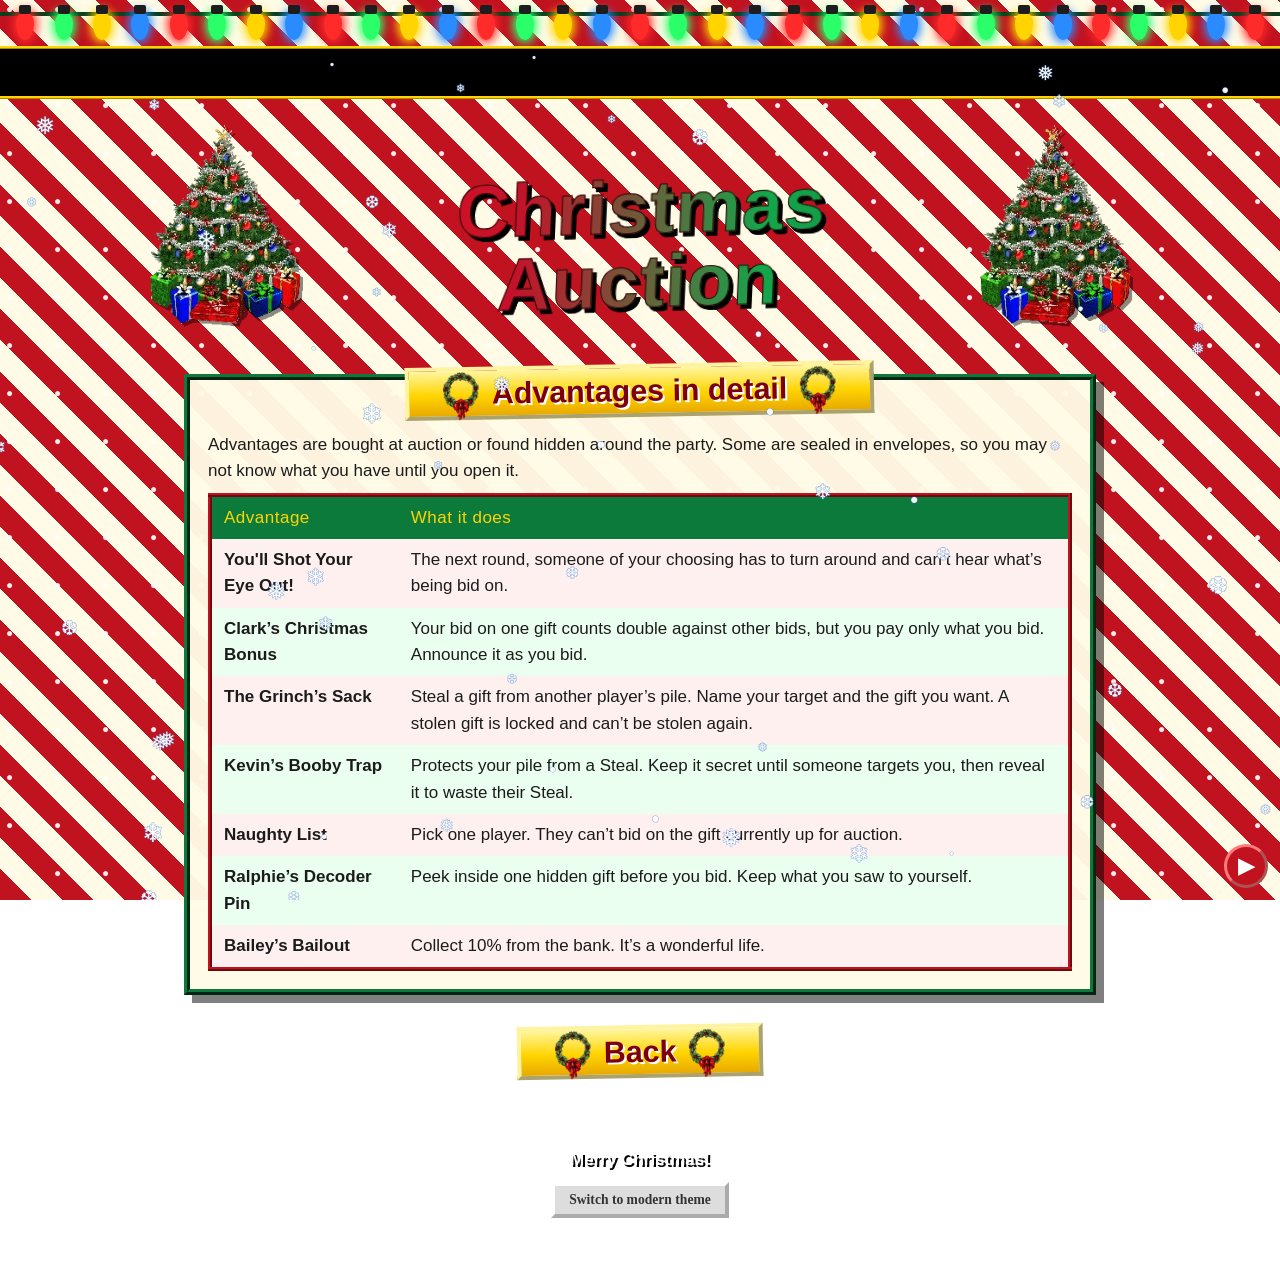
==== commit dcda5c29: "Add effective login" ====
--- a/advantages.html
+++ b/advantages.html
@@ -50,7 +50,7 @@
 </footer>
 
 <script src="firebase-config.js?v=2"></script>
-<script src="app.js?v=3"></script>
+<script src="app.js?v=4"></script>
 <script src="decor.js?v=13"></script>
 </body>
 </html>
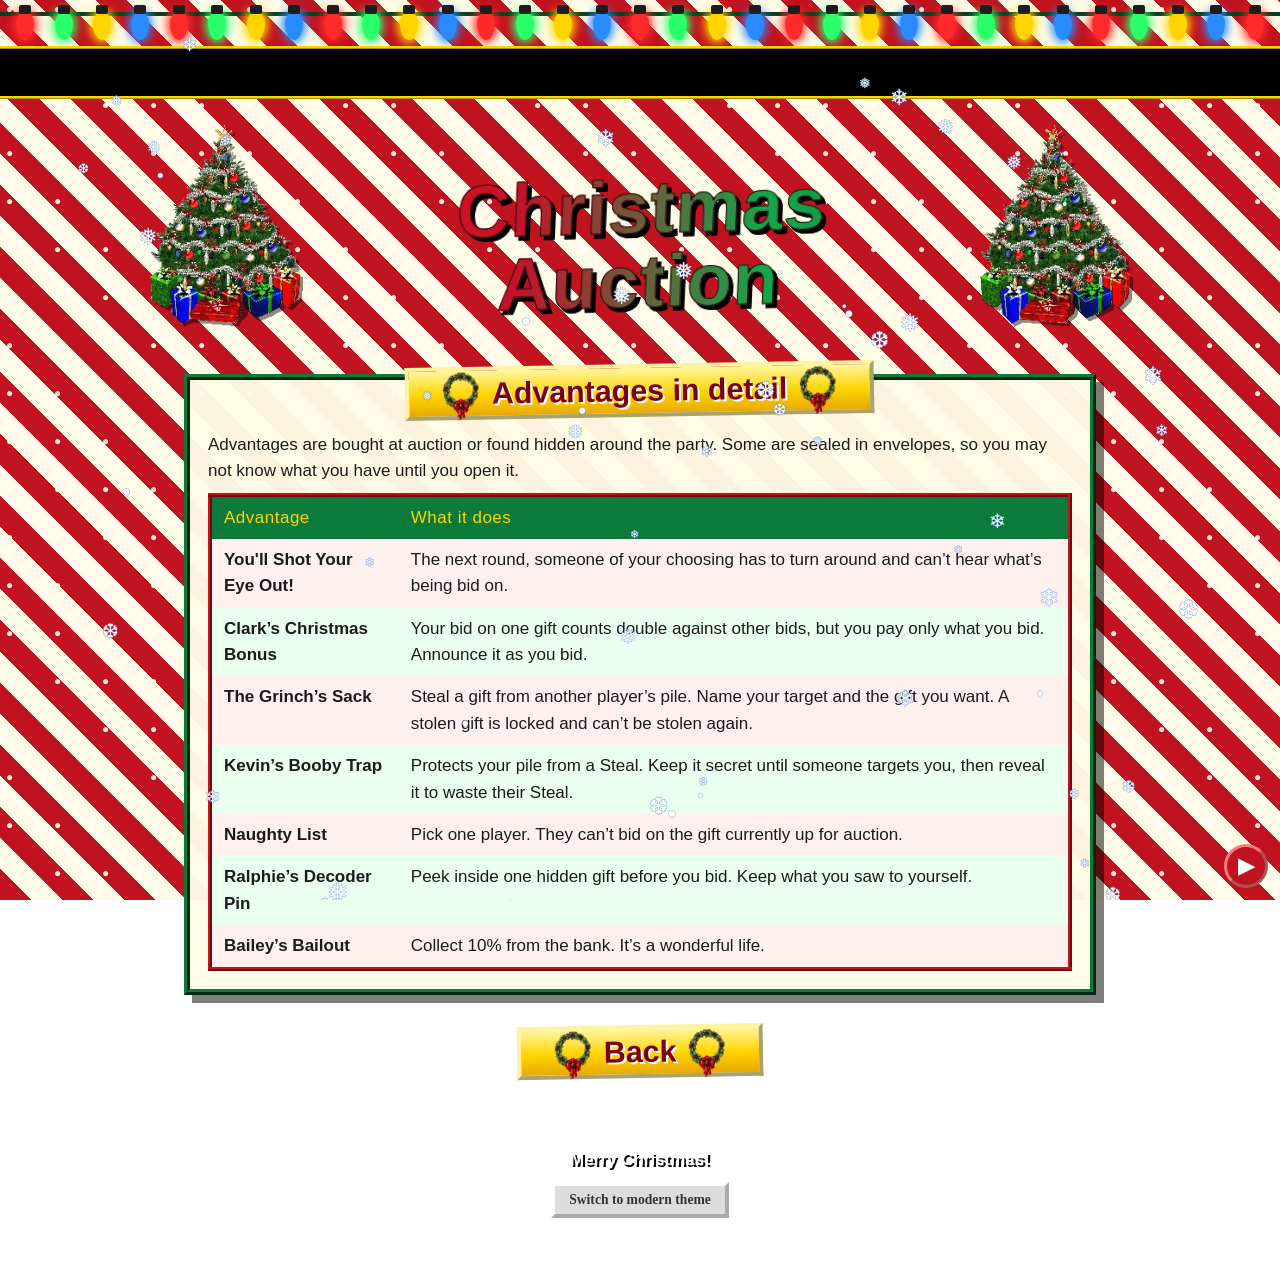
==== commit 06efc877: "Updates for host and player pages" ====
--- a/advantages.html
+++ b/advantages.html
@@ -6,7 +6,7 @@
 <title>Advantages: Christmas Auction</title>
 <meta name="description" content="Advantages for our Christmas Auction.">
 <script src="theme.js?v=5"></script>
-<link rel="stylesheet" href="style.css?v=13">
+<link rel="stylesheet" href="style.css?v=25">
 </head>
 <body>
 <canvas id="snow" aria-hidden="true"></canvas>
@@ -51,6 +51,6 @@
 
 <script src="firebase-config.js?v=2"></script>
 <script src="app.js?v=4"></script>
-<script src="decor.js?v=13"></script>
+<script src="decor.js?v=14"></script>
 </body>
 </html>
--- a/style.css
+++ b/style.css
@@ -160,6 +160,8 @@
 .stat-label{font-weight:bold;text-transform:uppercase;letter-spacing:.08em;font-size:.85rem;margin-bottom:4px}
 .stat .roomcode{display:flex;align-items:center;justify-content:center;flex:1;min-height:1.6em;font-size:2.2rem;letter-spacing:.12em;padding:4px 10px;box-sizing:border-box;width:100%}
 td.right{text-align:right}
+.mono{font-family:"Courier New",monospace;letter-spacing:.12em}
+.hostcode-row button{padding:2px 10px;font-size:.85rem}
 /* top navigation buttons on the host and player pages */
 .topnav{display:flex;justify-content:center;flex-wrap:wrap;gap:10px;margin:8px 0}
 .topnav a.btn{font-size:1.3rem;padding:12px 34px;min-width:7.5em;text-align:center;margin:0}
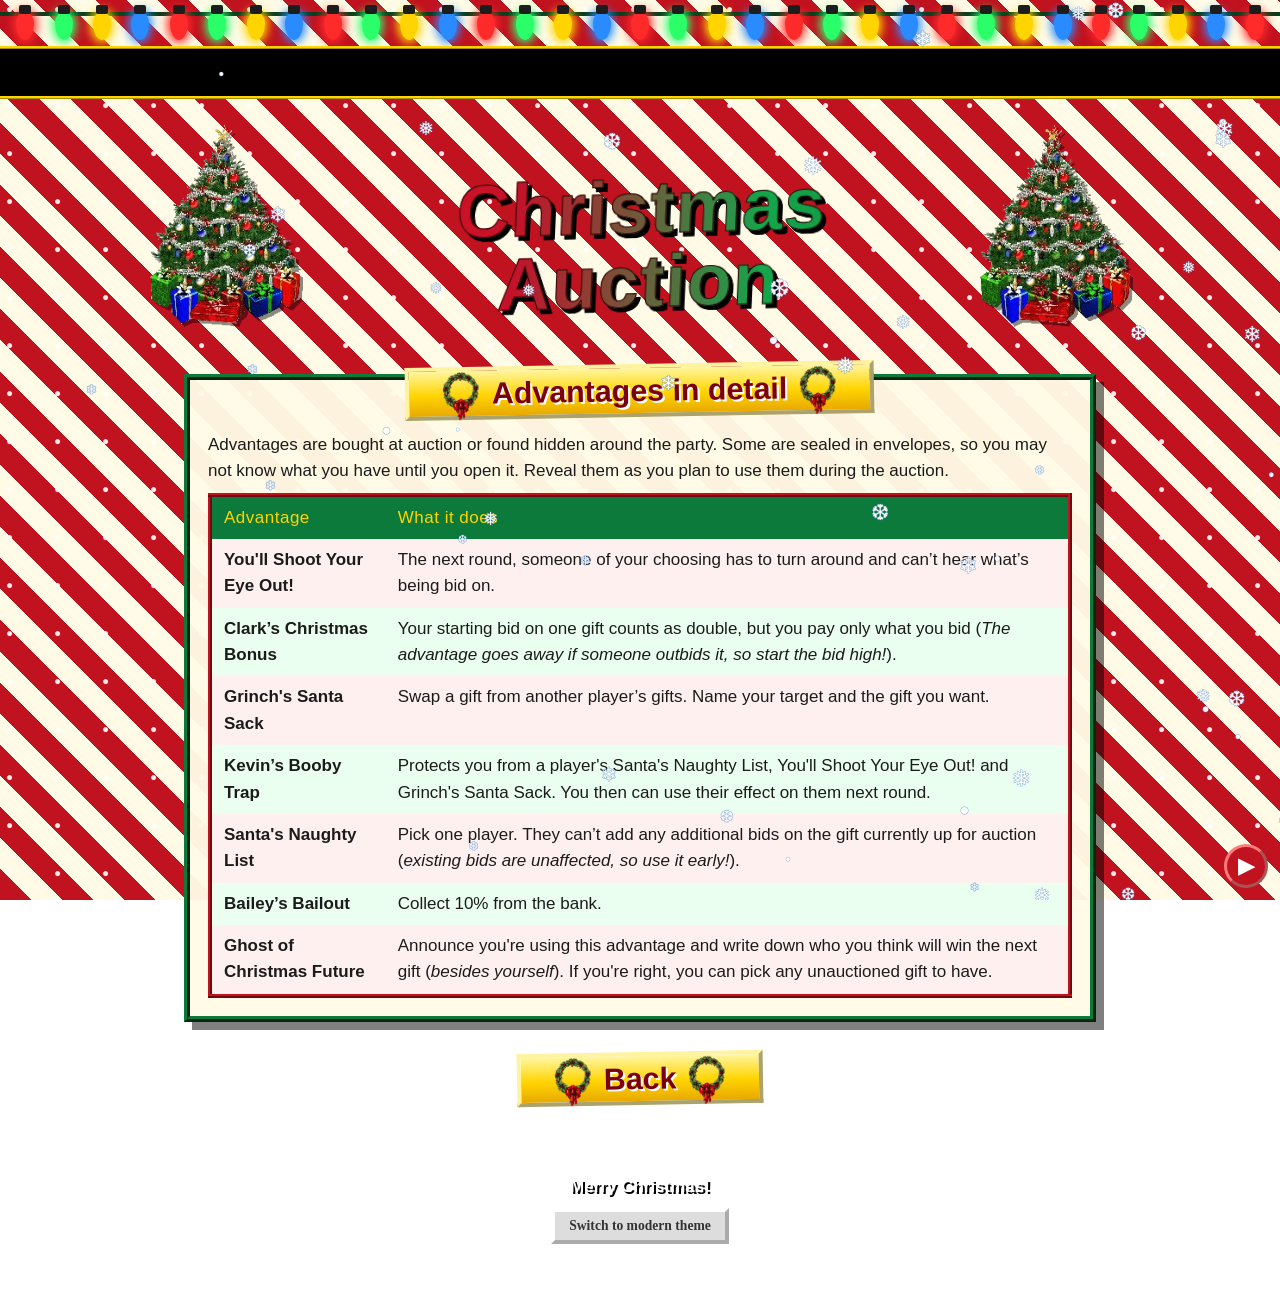
==== commit b980d0eb: "Updated advantages and rules" ====
--- a/advantages.html
+++ b/advantages.html
@@ -26,17 +26,17 @@
 <main>
   <section id="advantages">
     <h2>Advantages in detail</h2>
-    <p>Advantages are bought at auction or found hidden around the party. Some are sealed in envelopes, so you may not know what you have until you open it.</p>
+    <p>Advantages are bought at auction or found hidden around the party. Some are sealed in envelopes, so you may not know what you have until you open it. Reveal them as you plan to use them during the auction.</p>
     <table>
       <thead><tr><th>Advantage</th><th>What it does</th></tr></thead>
       <tbody>
-        <tr><td><strong>You'll Shot Your Eye Out!</strong></td><td>The next round, someone of your choosing has to turn around and can&rsquo;t hear what&rsquo;s being bid on.</td></tr>
-        <tr><td><strong>Clark&rsquo;s Christmas Bonus</strong></td><td>Your bid on one gift counts double against other bids, but you pay only what you bid. Announce it as you bid.</td></tr>
-        <tr><td><strong>The Grinch&rsquo;s Sack</strong></td><td>Steal a gift from another player&rsquo;s pile. Name your target and the gift you want. A stolen gift is locked and can&rsquo;t be stolen again.</td></tr>
-        <tr><td><strong>Kevin&rsquo;s Booby Trap</strong></td><td>Protects your pile from a Steal. Keep it secret until someone targets you, then reveal it to waste their Steal.</td></tr>
-        <tr><td><strong>Naughty List</strong></td><td>Pick one player. They can&rsquo;t bid on the gift currently up for auction.</td></tr>
-        <tr><td><strong>Ralphie&rsquo;s Decoder Pin</strong></td><td>Peek inside one hidden gift before you bid. Keep what you saw to yourself.</td></tr>
-        <tr><td><strong>Bailey&rsquo;s Bailout</strong></td><td>Collect 10% from the bank. It&rsquo;s a wonderful life.</td></tr>
+        <tr><td><strong>You'll Shoot Your Eye Out!</strong></td><td>The next round, someone of your choosing has to turn around and can&rsquo;t hear what&rsquo;s being bid on.</td></tr>
+        <tr><td><strong>Clark&rsquo;s Christmas Bonus</strong></td><td>Your starting bid on one gift counts as double, but you pay only what you bid (<i>The advantage goes away if someone outbids it, so start the bid high!</i>).</td></tr>
+        <tr><td><strong>Grinch's Santa Sack</strong></td><td>Swap a gift from another player&rsquo;s gifts. Name your target and the gift you want.</td></tr>
+        <tr><td><strong>Kevin&rsquo;s Booby Trap</strong></td><td>Protects you from a player's Santa's Naughty List, You'll Shoot Your Eye Out! and Grinch's Santa Sack. You then can use their effect on them next round.</td></tr>
+        <tr><td><strong>Santa's Naughty List</strong></td><td>Pick one player. They can&rsquo;t add any additional bids on the gift currently up for auction (<i>existing bids are unaffected, so use it early!</i>).</td></tr>
+        <tr><td><strong>Bailey&rsquo;s Bailout</strong></td><td>Collect 10% from the bank.</td></tr>
+        <tr><td><strong>Ghost of Christmas Future</strong></td><td>Announce you're using this advantage and write down who you think will win the next gift (<i>besides yourself</i>). If you're right, you can pick any unauctioned gift to have.</td></tr>
       </tbody>
     </table>
   </section>
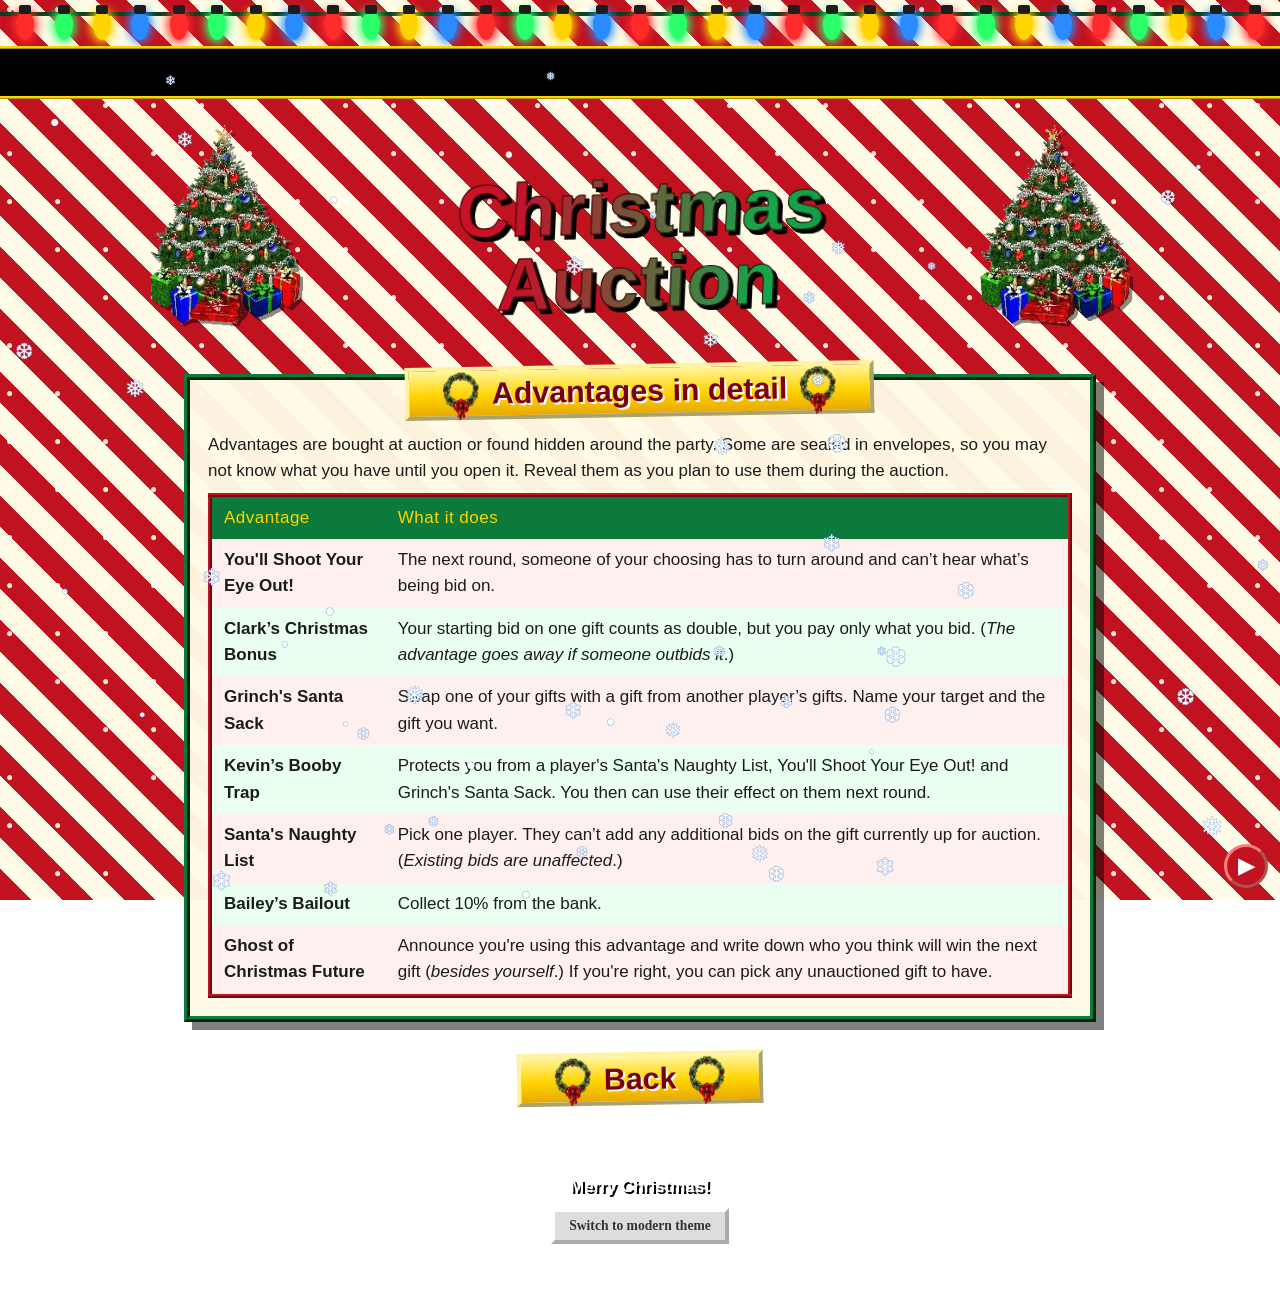
==== commit 4d0f645b: "Add caroling game" ====
--- a/advantages.html
+++ b/advantages.html
@@ -31,12 +31,12 @@
       <thead><tr><th>Advantage</th><th>What it does</th></tr></thead>
       <tbody>
         <tr><td><strong>You'll Shoot Your Eye Out!</strong></td><td>The next round, someone of your choosing has to turn around and can&rsquo;t hear what&rsquo;s being bid on.</td></tr>
-        <tr><td><strong>Clark&rsquo;s Christmas Bonus</strong></td><td>Your starting bid on one gift counts as double, but you pay only what you bid (<i>The advantage goes away if someone outbids it, so start the bid high!</i>).</td></tr>
-        <tr><td><strong>Grinch's Santa Sack</strong></td><td>Swap a gift from another player&rsquo;s gifts. Name your target and the gift you want.</td></tr>
+        <tr><td><strong>Clark&rsquo;s Christmas Bonus</strong></td><td>Your starting bid on one gift counts as double, but you pay only what you bid. (<i>The advantage goes away if someone outbids it</i>.)</td></tr>
+        <tr><td><strong>Grinch's Santa Sack</strong></td><td>Swap one of your gifts with a gift from another player&rsquo;s gifts. Name your target and the gift you want.</td></tr>
         <tr><td><strong>Kevin&rsquo;s Booby Trap</strong></td><td>Protects you from a player's Santa's Naughty List, You'll Shoot Your Eye Out! and Grinch's Santa Sack. You then can use their effect on them next round.</td></tr>
-        <tr><td><strong>Santa's Naughty List</strong></td><td>Pick one player. They can&rsquo;t add any additional bids on the gift currently up for auction (<i>existing bids are unaffected, so use it early!</i>).</td></tr>
+        <tr><td><strong>Santa's Naughty List</strong></td><td>Pick one player. They can&rsquo;t add any additional bids on the gift currently up for auction. (<i>Existing bids are unaffected</i>.)</td></tr>
         <tr><td><strong>Bailey&rsquo;s Bailout</strong></td><td>Collect 10% from the bank.</td></tr>
-        <tr><td><strong>Ghost of Christmas Future</strong></td><td>Announce you're using this advantage and write down who you think will win the next gift (<i>besides yourself</i>). If you're right, you can pick any unauctioned gift to have.</td></tr>
+        <tr><td><strong>Ghost of Christmas Future</strong></td><td>Announce you're using this advantage and write down who you think will win the next gift (<i>besides yourself</i>.) If you're right, you can pick any unauctioned gift to have.</td></tr>
       </tbody>
     </table>
   </section>
--- a/style.css
+++ b/style.css
@@ -311,3 +311,11 @@
 .trivia-a{font-size:1.25rem;font-weight:bold;color:#0b5a2b;margin:.4em 0 1em}
 .minimal .trivia-q{font-family:var(--mserif)}
 .minimal .trivia-a{color:var(--mgreen)}
+
+/* Caroling game (host) */
+.carol-pick { justify-content: center; margin: 10px 0; }
+.carol-lyrics { text-align: left; max-width: 34em; margin: 12px auto; max-height: 55vh; overflow-y: auto; padding: 8px 12px; font-size: 1.15em; line-height: 1.6; }
+.carol-stanza { margin-bottom: 1em; }
+.carol-word { padding: 1px 3px; border-radius: 5px; opacity: .75; }
+.carol-word.done { opacity: .45; }
+.carol-word.now { opacity: 1; background: #ffd23f; color: #1b1b1b; font-weight: 700; box-shadow: 0 0 10px #ffd23f; }
